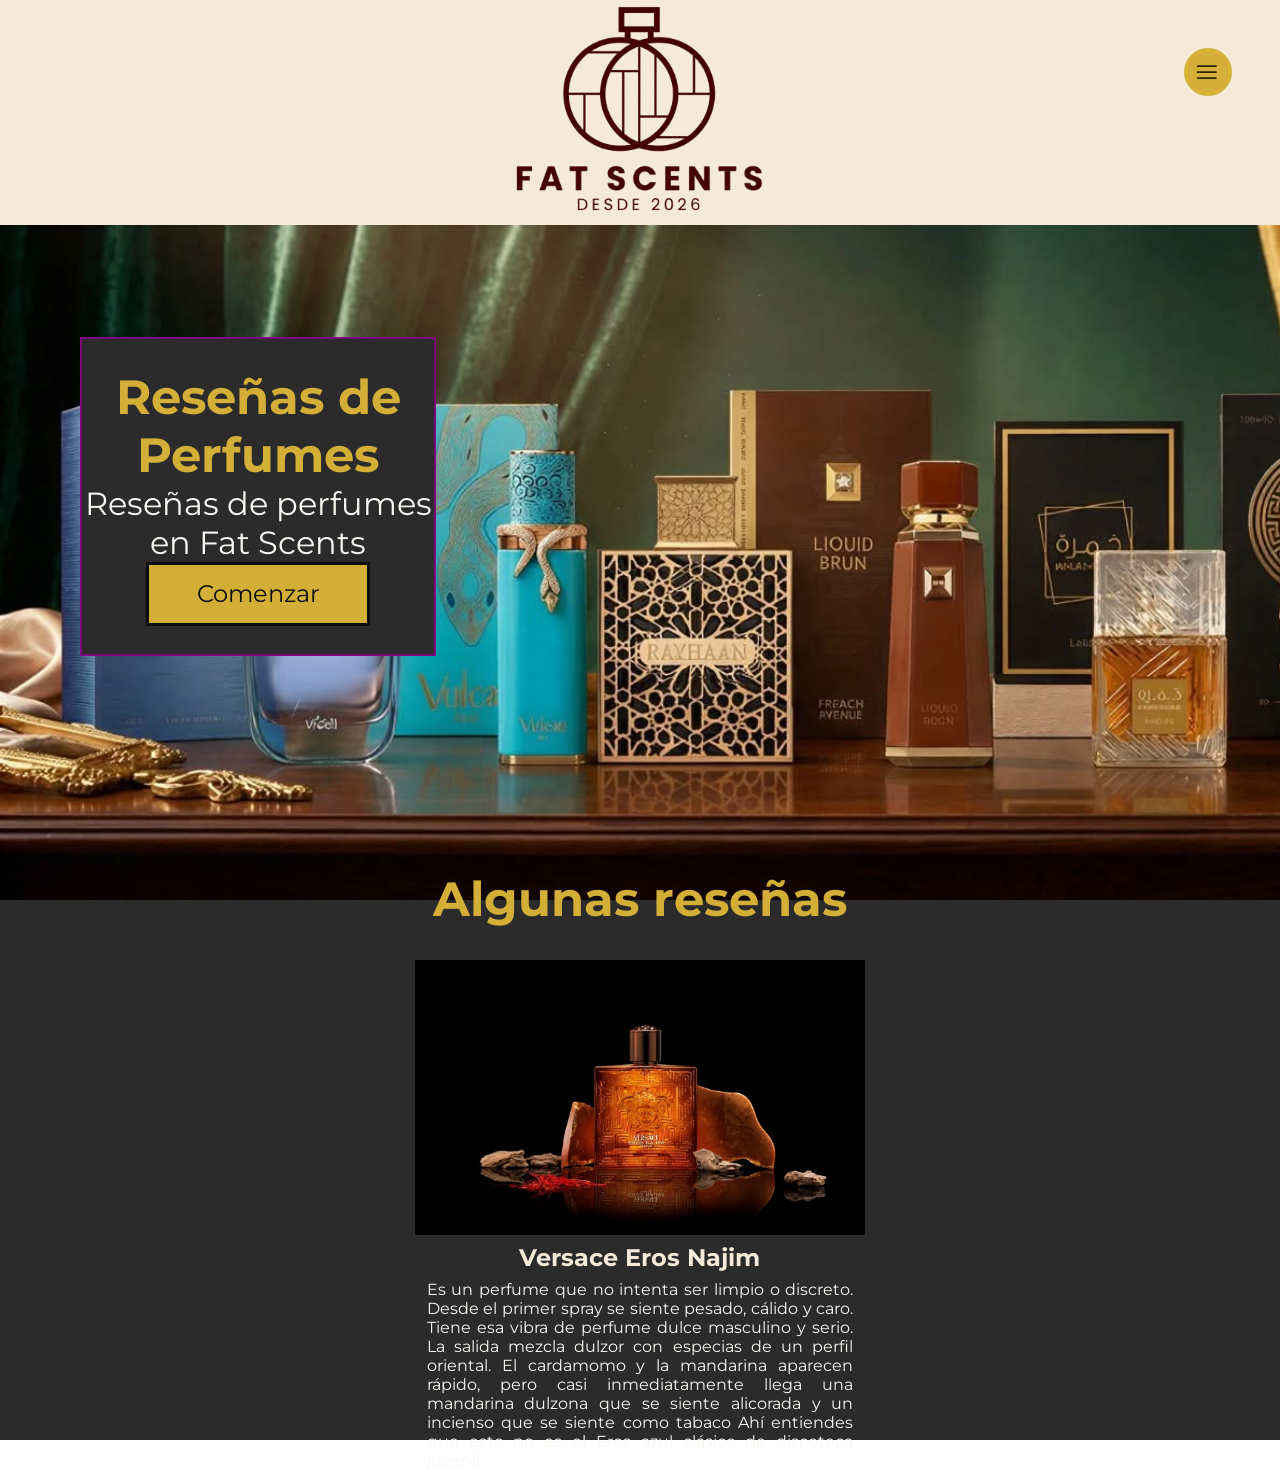
==== index.html @ 74cb1225 "Add files via upload" ====
<!DOCTYPE html>
<html lang="en">
<head>
    <meta charset="UTF-8">
    <meta name="viewport" content="width=device-width, initial-scale=1.0">
    <meta name="google" content="notranslate">
    <title>Fat Scents - Home</title>
    <link rel="stylesheet" href="style.css">
    <link rel="icon" type="icon/x-image" href="img/Logo.png">

    <style>

    </style>
</head>
<body>
    <nav id="navBar">
        <div id="navInfo">
            <a href="index.html">Inicio</a>
            <a href="reseñas.html">Reseñas</a>
        </div>
        <div id="navOverlay"></div>
    </nav>

    <header id="head">
        <img src="img/Fat scents Logo sin fondo.png" alt="Logo" width="400rem">
        <button id="navbarBTN">|||</button>
    </header>

    <main>
        <section id="section1">
            <div>
            <h1>Reseñas de Perfumes</h1>
            <p>Reseñas de perfumes en Fat Scents</p>
            <button><a href="">Comenzar</a></button>
            </div>
        </section>

        <section id="section2">
            <header>
                <h1>Algunas reseñas</h1>
            </header>
            <article>
                <figure>
                    <img src="img/Reseña 1.JPG" alt="Reseña 1" width="450rem">
                    <h2>Versace Eros Najim</h2>
                    <p>Es un perfume que no intenta ser limpio o discreto. Desde el primer spray se siente pesado, cálido y caro. Tiene esa vibra de perfume dulce masculino y serio.
                    La salida mezcla dulzor con especias de un perfil oriental. El cardamomo y la mandarina aparecen rápido, pero casi inmediatamente llega una mandarina dulzona que se siente alicorada y un incienso que se siente como tabaco Ahí entiendes que esto no es el Eros azul clásico de discoteca juvenil.</p>
                </figure>
            </article>
        </section>
    </main>


    <script src="scripts/main.js"> </script>
</body>
</html>
---- style.css ----
@import url('https://fonts.googleapis.com/css2?family=Montserrat:ital,wght@0,100..900;1,100..900&display=swap');

* {
    margin: 0;
    padding: 0;
    font-family: "Montserrat", sans-serif;
}

:root {
    --color1- : #0D0D0D;
    --color2- : #2B2B2B;
    --color3- : #D4AF37;
    --color4- : #F5E9DA;
    --color5- : #FAF7F2;
}

body.no-scroll {
    overflow: hidden;
}

main {
    background-color: var(--color2-);
    width: 100%;
    height: 100%;
}

section {
    background-color: transparent;
    width: 100%;
    height: 75vh;
}

h1 {
    color: var(--color3-);
    font-size: 3rem;
}

/*Header*/

#head {
    width: 100%;
    height: 25vh;
    display: flex;
    justify-content: center;
    align-items: center;
    background-color: var(--color4-);
}

#head button {
    border: none;
    transform: rotate(90deg);
    position: absolute;
    top: 3rem;
    right: 3rem;
    background-color: var(--color3-);
    border-radius: 100%;
    width: 3rem;
    height: 3rem;
    font-size: 1.3rem;
    display: flex;
    justify-content: center;
    align-items: center;
    line-height: 1;
    text-align: center;
    cursor: pointer;
}

/*Section 1*/

#section1 {
    width: 100%;
    height: 75vh;
    background-image: url(img/background.jpg);
    background-size: cover;
    background-repeat: no-repeat;
    display: flex;
}

#section1 div {
    display: flex;
    justify-content: center;
    align-items: center;
    flex-direction: column;
    border: 2px solid purple;
    height: 35vh;
    width: 22rem;
    text-align: center;
    position: relative;
    top: 7rem;
    left: 5rem;
    background-color: var(--color2-);
}

#section1 button {
    border: .2rem solid var(--color1-);
    background-color: var(--color3-);
    height: 4rem;
    width: 14rem;
}

#section1 button a {
    font-size: 1.5rem;
    text-decoration: none;
    color: var(--color1-);
}

#section1 p {
    color: var(--color5-);
    font-size: 2rem;
}

/*section2*/

#section2 {
    height: 60vh;
    width: 100%;
    display: flex;
    justify-content: center;
    align-items: center;
    flex-direction: column;
}

#section2 h1 {
    color: var(--color3-);
}

#section2 header {
    display: flex;
    justify-content: center;
    align-items: center;
    margin-bottom: 2rem;
}

#section2 article {
    display: flex;
    justify-content: center;
    align-items: center;
}

#section2 article figure {
    display: flex;
    justify-content: center;
    align-items: center;
    flex-direction: column;
    gap: .5rem;
    width: 33.33%;
}

#section2 article figure p {
    color: var(--color5-);
    text-align: justify;
}

#section2 article figure h2 {
    color: var(--color4-);
    font-weight: bold;
}

/*Navbar*/

nav #navInfo {
    display: flex;
    justify-content:flex-start;
    align-items: center;
    flex-direction: column;
    width: 25%;
    background-color: var(--color2-);
    height: 100%;
    gap: 1.5rem;
    z-index: 1;
}

nav #navOverlay {
    width: 75%;
    height: 100%;
    background-color: rgba(50, 50, 50, 0.75);
}

nav {
    display: none;
    width: 100%;
    height: 100vh;
    position: fixed;
    z-index: 2;
}

nav a {
    display: flex;
    justify-content: center;
    align-items: center;
    background-color: var(--color3-);
    border: .2rem solid var(--color1-);
    width: 20rem;
    text-decoration: none;
    color: var(--color1-);
    height: 2.5rem;
}

nav a:first-of-type {
    margin-top: 3rem;
}
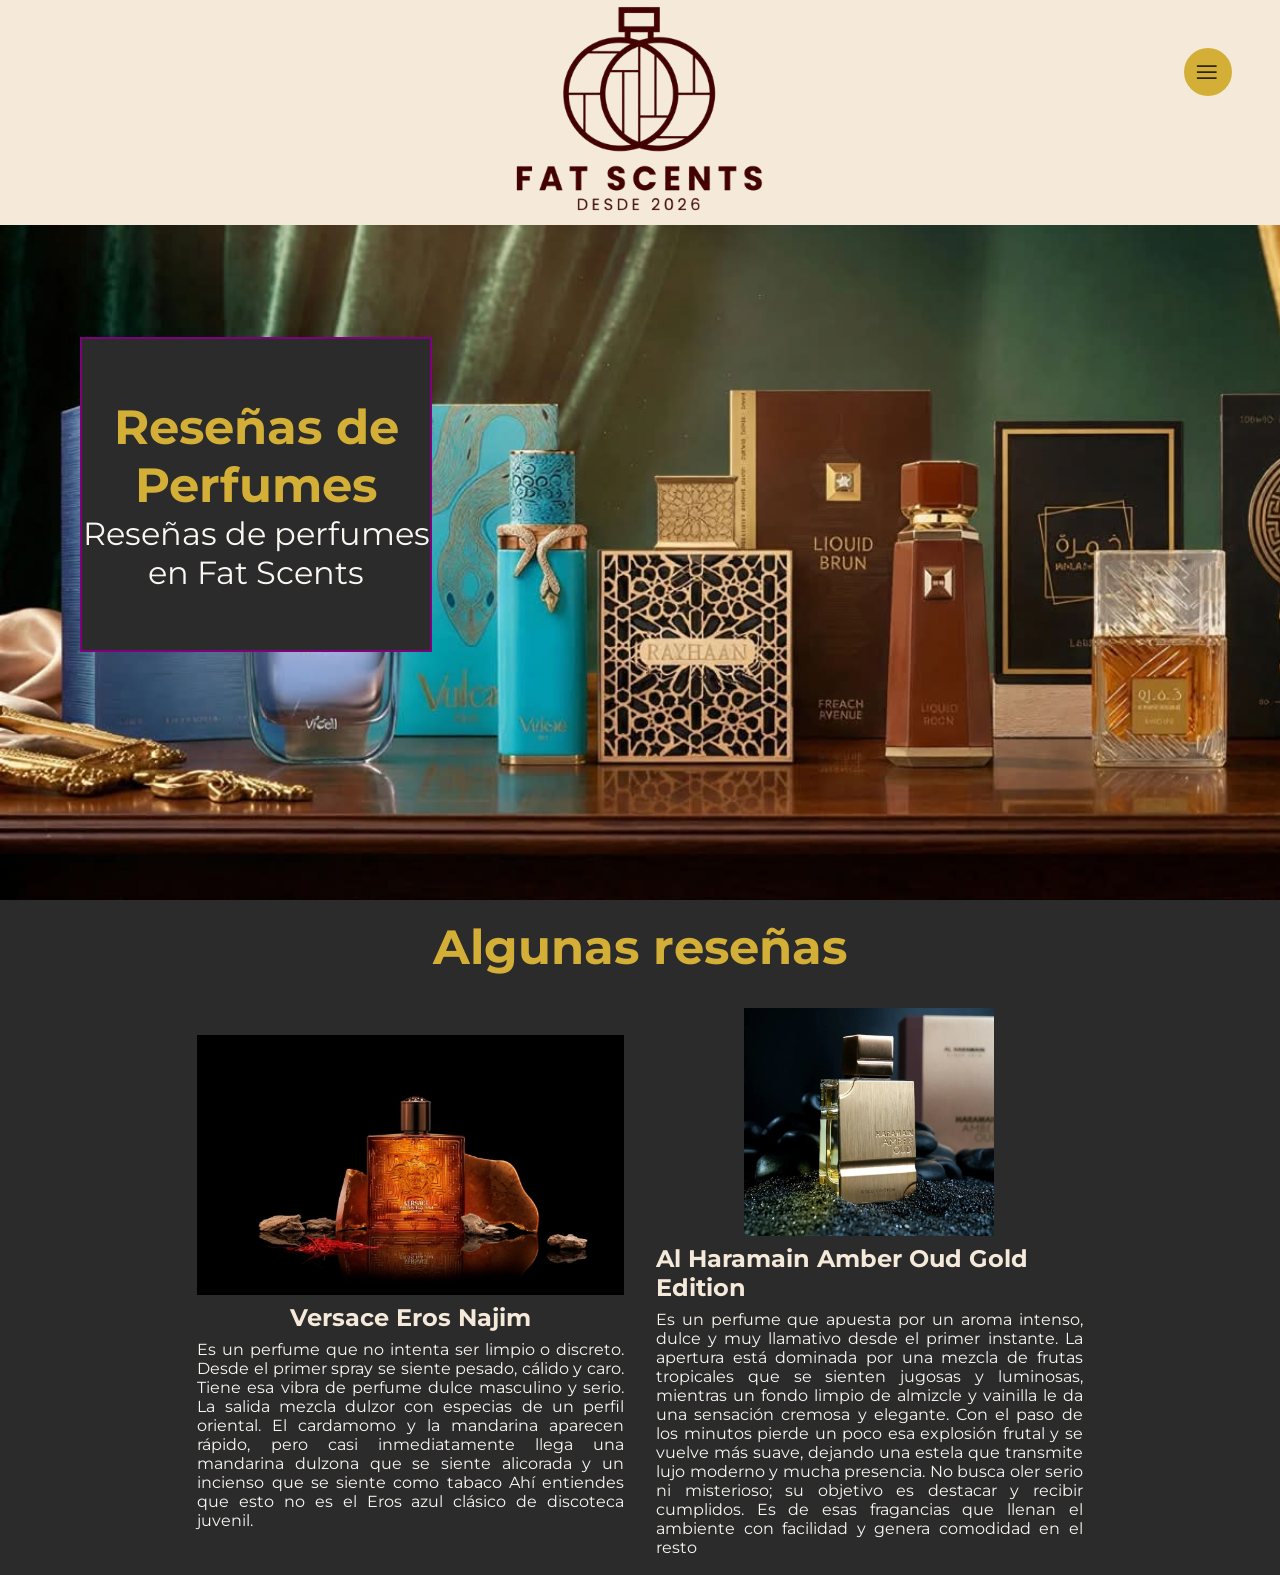
==== commit 897d67f5: "Add files via upload" ====
--- a/index.html
+++ b/index.html
@@ -23,7 +23,7 @@
 
     <header id="head">
         <img src="img/Fat scents Logo sin fondo.png" alt="Logo" width="400rem">
-        <button id="navbarBTN">|||</button>
+        <button id="navbarBTN" type="button" aria-label="Abrir menú">|||</button>
     </header>
 
     <main>
@@ -31,7 +31,6 @@
             <div>
             <h1>Reseñas de Perfumes</h1>
             <p>Reseñas de perfumes en Fat Scents</p>
-            <button><a href="">Comenzar</a></button>
             </div>
         </section>
 
@@ -46,6 +45,11 @@
                     <p>Es un perfume que no intenta ser limpio o discreto. Desde el primer spray se siente pesado, cálido y caro. Tiene esa vibra de perfume dulce masculino y serio.
                     La salida mezcla dulzor con especias de un perfil oriental. El cardamomo y la mandarina aparecen rápido, pero casi inmediatamente llega una mandarina dulzona que se siente alicorada y un incienso que se siente como tabaco Ahí entiendes que esto no es el Eros azul clásico de discoteca juvenil.</p>
                 </figure>
+                <figure>
+                    <img src="img/Reseña 2.jpeg" alt="Reseña 2" width="250rem">
+                    <h2>Al Haramain Amber Oud Gold Edition</h2>
+                    <p>Es un perfume que apuesta por un aroma intenso, dulce y muy llamativo desde el primer instante. La apertura está dominada por una mezcla de frutas tropicales que se sienten jugosas y luminosas, mientras un fondo limpio de almizcle y vainilla le da una sensación cremosa y elegante. Con el paso de los minutos pierde un poco esa explosión frutal y se vuelve más suave, dejando una estela que transmite lujo moderno y mucha presencia. No busca oler serio ni misterioso; su objetivo es destacar y recibir cumplidos. Es de esas fragancias que llenan el ambiente con facilidad y genera comodidad en el resto</p>
+                </figure>
             </article>
         </section>
     </main>
--- a/style.css
+++ b/style.css
@@ -4,6 +4,24 @@
     margin: 0;
     padding: 0;
     font-family: "Montserrat", sans-serif;
+    box-sizing: border-box;
+}
+
+html, body {
+    min-height: 100%;
+    width: 100%;
+    overflow-x: hidden;
+    background-color: var(--color2-);
+}
+
+body {
+    min-height: 100vh;
+}
+
+img {
+    max-width: 100%;
+    height: auto;
+    display: block;
 }
 
 :root {
@@ -21,13 +39,14 @@
 main {
     background-color: var(--color2-);
     width: 100%;
-    height: 100%;
+    height: auto;
 }
 
 section {
     background-color: transparent;
     width: 100%;
-    height: 75vh;
+    height: auto;
+    min-height: 75vh;
 }
 
 h1 {
@@ -135,6 +154,7 @@
     display: flex;
     justify-content: center;
     align-items: center;
+    gap: 2rem;
 }
 
 #section2 article figure {
@@ -158,30 +178,34 @@
 
 /*Navbar*/
 
+nav {
+    display: none;
+    position: fixed;
+    inset: 0;
+    z-index: 30;
+}
+
+nav.active {
+    display: flex;
+}
+
 nav #navInfo {
     display: flex;
-    justify-content:flex-start;
-    align-items: center;
+    justify-content: flex-start;
+    align-items: stretch;
     flex-direction: column;
-    width: 25%;
+    width: min(80vw, 20rem);
     background-color: var(--color2-);
     height: 100%;
-    gap: 1.5rem;
+    gap: 1rem;
+    padding: 3rem 1rem 1rem;
     z-index: 1;
 }
 
 nav #navOverlay {
-    width: 75%;
+    flex: 1;
     height: 100%;
-    background-color: rgba(50, 50, 50, 0.75);
-}
-
-nav {
-    display: none;
-    width: 100%;
-    height: 100vh;
-    position: fixed;
-    z-index: 2;
+    background-color: rgba(13, 13, 13, 0.75);
 }
 
 nav a {
@@ -190,12 +214,112 @@
     align-items: center;
     background-color: var(--color3-);
     border: .2rem solid var(--color1-);
-    width: 20rem;
+    width: 100%;
     text-decoration: none;
     color: var(--color1-);
-    height: 2.5rem;
-}
-
-nav a:first-of-type {
-    margin-top: 3rem;
-}+    height: 2.7rem;
+    border-radius: .3rem;
+}
+
+
+
+/*Responsive*/
+
+/*Celulares*/
+@media screen and (max-width: 768px) {
+    #head {
+        height: auto;
+        min-height: 20vh;
+        width: 100%;
+        margin: 0;
+        padding: 1rem 1rem 1.2rem;
+        box-sizing: border-box;
+        justify-content: flex-start;
+    }
+
+    #head img {
+        width: min(14rem, 70vw);
+    }
+
+    #head button {
+        top: 1rem;
+        right: 1rem;
+        width: 2.6rem;
+        height: 2.6rem;
+        font-size: 1rem;
+    }
+
+    #section1 {
+        height: auto;
+        min-height: 70vh;
+        justify-content: center;
+        align-items: center;
+        background-position: center;
+        background-color: var(--color2-);
+        width: 100%;
+        box-sizing: border-box;
+        padding: 1rem;
+    }
+
+    #section1 div {
+        width: min(90%, 20rem);
+        height: auto;
+        top: 0;
+        left: 0;
+        padding: 1.5rem;
+        margin: 0 auto;
+    }
+
+    #section1 h1 {
+        font-size: 2rem;
+    }
+
+    #section1 p {
+        font-size: 1.2rem;
+    }
+
+    #section2 {
+        height: auto;
+        padding: 2rem 1rem;
+        background-color: var(--color2-);
+    }
+
+    #section2 article {
+        flex-direction: column;
+        gap: 1rem;
+    }
+
+    #section2 article figure {
+        width: 100%;
+        padding: 0 0.25rem;
+    }
+
+    nav #navInfo {
+        width: min(85vw, 20rem);
+    }
+}
+
+/*Tablets*/
+@media screen and (min-width: 769px) and (max-width: 1024px) {
+    #section1 div {
+        width: 20rem;
+        left: 2rem;
+        top: 4rem;
+    }
+
+    #section2 article {
+        gap: 1rem;
+        flex-wrap: wrap;
+    }
+
+    #section2 article figure {
+        width: calc(50% - 0.5rem);
+        padding: 0 0.5rem;
+    }
+
+    nav #navInfo {
+        width: 40vw;
+        max-width: 18rem;
+    }
+}
+
